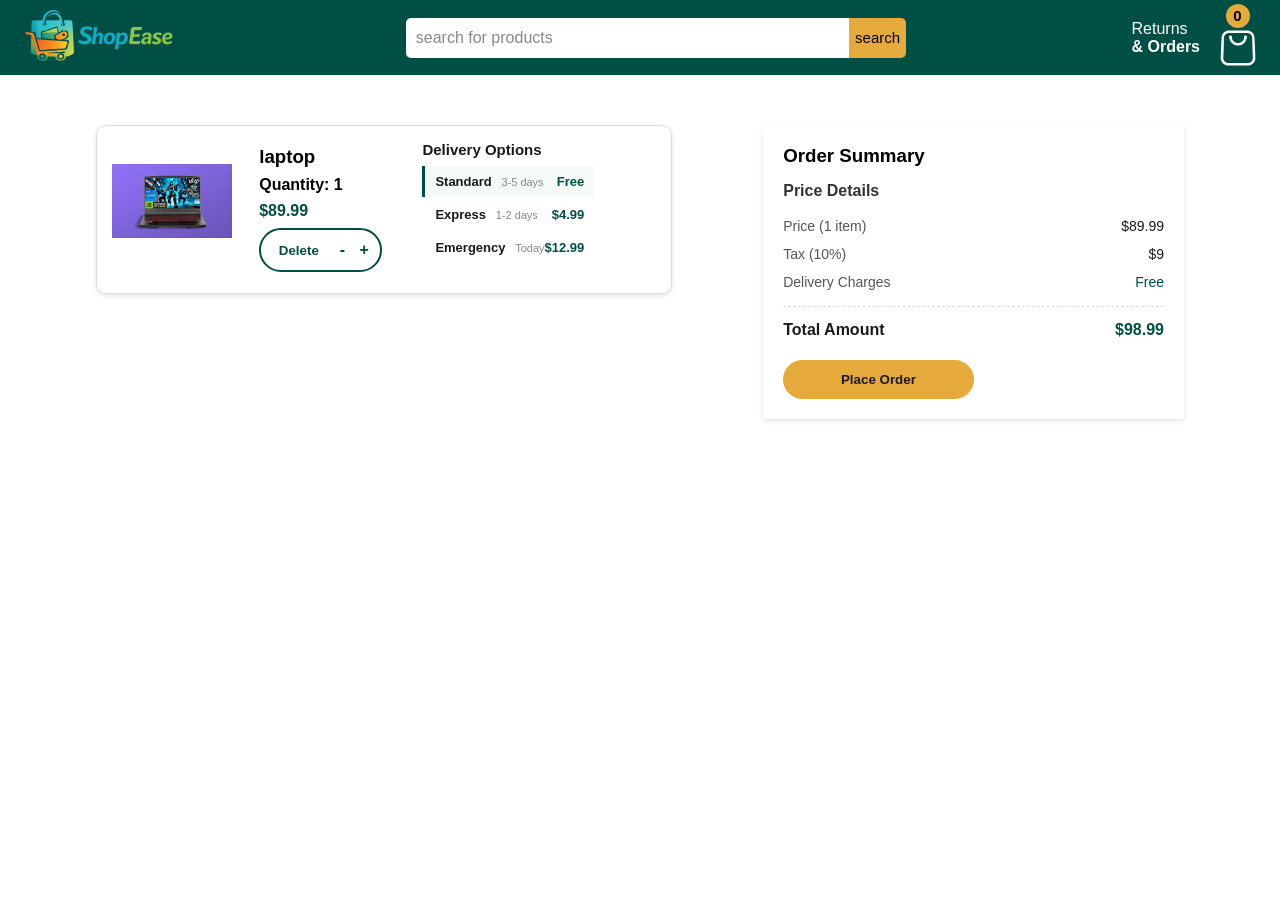
==== checkout.html @ da595313 "making checkout page" ====
<!DOCTYPE html>
<html lang="en">
<head>
    <meta charset="UTF-8">
    <meta name="viewport" content="width=device-width, initial-scale=1.0">
    <link rel="icon" type="image/png" href="logos/logo_favicon.png">
    <link rel="stylesheet" href="styles/checkout.css">
    <link rel="stylesheet" href="styles/checkout-products.css">
    <title>Checkout</title>
</head>
<body>
    <Header>
        <div class = "checkout-nav-bar">
            <a href="index.html">
                <img src="/logos/logo.png" class="checkout-nav-logo">
            </a>
            <div class="checkout-search-wrapper" >
                <input type="text" class="checkout-nav-search" placeholder="search for products">
                <button class="checkout-nav-search-button">search</button>
            </div>
            <div class="checkout-right-section">
                <div class="checkout-returns-and-orders">
                    <p class="checkout-returns-text">Returns</p>
                    <p class="checkout-orders-text">&amp; Orders</p>
                </div>
                <div class="checkout-cart">
                    <div class="checkout-cart-count" id = "cart-count">0</div>
                    <a href="checkout.html">
                        <img src="images/cart-icon.png" alt="Shopping Cart" class="checkout-cart-icon">
                    </a>
                </div>
            </div>
        </div>
    </header>

    <main>
        <div class="checkout-container">
            <div class="checkout-products" id="checkout-products">
                <div class="checkout-card">
                    <img src="images/laptop.jpg" alt="laptop">
                    <div class="checkout-product-details">
                        <h3 class="checkout-product-name">laptop</h3>
                        <span> <h4>Quantity: 1</h4></span>
                        <p class="checkout-product-price">$89.99</p>
                        <div class="checkout-button-container">
                            <button class="checkout-delete">Delete</button>
                            <button class="checkout-minus">-</button>
                            <button class = "checkout-add">+</button>
                        </div>
                    </div>
                    <div class="checkout-delivery-section">

                        <h3 class="checkout-delivery-heading">Delivery Options</h3>
                        <div class="checkout-delivery-tabs">
                            <button type="button" class="checkout-delivery-tab active" data-delivery="standard" data-price="0">
                                <span>
                                    <span class="checkout-delivery-tab-title">Standard</span>
                                    <span class="checkout-delivery-tab-time">3-5 days</span>
                                </span>
                                <span class="checkout-delivery-tab-price">Free</span>
                            </button>

                            <button type="button" class="checkout-delivery-tab" data-delivery="express" data-price="4.99">
                                <span>
                                    <span class="checkout-delivery-tab-title">Express</span>
                                    <span class="checkout-delivery-tab-time">1-2 days</span>
                                </span>
                                <span class="checkout-delivery-tab-price">$4.99</span>
                            </button>

                            <button type="button" class="checkout-delivery-tab" data-delivery="emergency" data-price="12.99">
                                <span>
                                    <span class="checkout-delivery-tab-title">Emergency</span>
                                    <span class="checkout-delivery-tab-time">Today</span>
                                </span>
                                <span class="checkout-delivery-tab-price">$12.99</span>
                            </button>
                        </div>
                    </div>
                </div>
            </div>

            <div class="place-order-sidebar">
                <h3 class="checkout-order-summary">Order Summary</h3>

                <div class="checkout-price-details">
                <h3 class="checkout-price-heading">Price Details</h3>

                <div class="checkout-price-row">
                    <span class="checkout-price-label">Price (1 item)</span>
                    <span class="checkout-price-value">$89.99</span>
                </div>

                <div class="checkout-price-row">
                    <span class="checkout-price-label">Tax (10%)</span>
                    <span class="checkout-price-value">$9</span>
                </div>

                <div class="checkout-price-row">
                    <span class="checkout-price-label">Delivery Charges</span>
                    <span class="checkout-price-value checkout-price-free">Free</span>
                </div>

                <div class="checkout-price-divider"></div>

                <div class="checkout-price-row checkout-total-row">
                    <span class="checkout-total-label">Total Amount</span>
                    <span class="checkout-total-value">$98.99</span>
                </div>
                </div>  

                <button class= "checkout-place-order">Place Order</button>
            </div>
        </div>
    </main>

    <script type="module" src="scripts/checkout.js"></script>

</body>
---- styles/checkout.css ----
*{
    padding: 0px;
    margin: 0px;
}

body{
    font-family: Arial, Helvetica, sans-serif;
}

.checkout-nav-bar{
    display: flex;
    height: 55px;
    background-color: #004F44;
    justify-content: space-between;
    align-items: center;
    padding: 10px 20px;
}

.checkout-nav-logo{
    width: 160px;
    cursor: pointer;
    transition: transform 0.3s ease;
}
.checkout-nav-logo:hover {
  transform: scale(1.05);
  filter: drop-shadow(0 4px 8px rgba(255, 255, 255, 0.2));
}

.checkout-search-wrapper {
    display: flex;
    align-items: center;
    flex-grow: 1;
    max-width: 500px;
    justify-content: center;
    margin: 0 15px;
}

.checkout-nav-search {
    width: 100%;
    height: 40px;
    min-width: 50px;
    color: #111111;
    padding-left: 10px;
    font-size: 16px;
    font-weight: 400;
    border: none;
    border-top-left-radius: 5px;
    border-bottom-left-radius: 5px;
    font-family: Arial, sans-serif;
}

.checkout-nav-search:focus {
  outline: none;
  box-shadow: 0 0 8px rgba(229, 169, 60, 0.4); 
}

.checkout-nav-search::placeholder {
  font-family: Arial, sans-serif;
  color: #888888;
}

.checkout-nav-search-button{
    width: 65px;
    height: 40px;
    font-size: 15px;
    background-color: #E5A93C;
    border: none;
    border-top-right-radius: 5px;
    border-bottom-right-radius: 5px;
    padding-left: 0px;
    cursor: pointer;
}

.checkout-right-section {
    display: flex;
    align-items: center;
    gap: 15px;
    cursor: pointer;
}

.checkout-nav-search-button:hover {
  background-color: #C78E2B;
}

.checkout-returns-and-orders{
    color: white;
    cursor: pointer;
}

.checkout-orders-text{
    font-weight: bolder;
}



.checkout-cart-icon {
    width: 40px;
    filter: invert(1);
    transition: transform 0.2s ease;
    margin: 0;
}

.checkout-cart-icon:hover {
  transform: scale(1.1);
}

.checkout-cart{
    display: flex;
    flex-direction: column;
    justify-content: center;
    align-items: center;
    width: 45px;
}

.checkout-cart-count {
    width: 24px;
    height: 24px;
    background-color: #E5A93C;
    border-radius: 50%;
    
    display: inline-flex;
    align-items: center;
    justify-content: center;
    
    font-size: 15px;
    font-weight: 800;
    color: #000000;
}

@media (max-width: 600px) {
    .checkout-nav-bar {
        flex-wrap: wrap;
        height: auto;
        gap: 10px;
    }

    .checkout-search-wrapper {
        order: 3;
        max-width: 100%;
        width: 100%;
        margin: 0;
    }
    
    .checkout-nav-logo {
        width: 120px;
    }
}
---- styles/checkout-products.css ----
.checkout-container {
    display: flex; 
    justify-content: space-between;
    align-items: flex-start;
    width: 85%;
    margin: 0 auto;
    padding: 50px;
}

.checkout-products{
    width: 50%;
    padding: 15px;
    border: 1px solid #dddddd;
    box-shadow: 0 2px 5px rgba(0,0,0,0.1);
    border-radius: 10px;
}

.checkout-card{
    display: flex;
    gap: 5%;
    padding-bottom: 15px;
    margin-bottom: 15px;
    border-bottom: 1px solid #eeeeee;
}

.checkout-card img {
    width: 120px;
    height: 120px;
    object-fit: contain;
    background-color: #ffffff;
    border-radius: 8px;
    flex-shrink: 0;
}

.checkout-card:last-child{
    border-bottom: none;
    margin-bottom: 0;
    padding-bottom: 0;
}

.checkout-product-details{
    padding-top: 5px;
    width: 25%;
    display: flex;
    flex-direction: column;
    gap: clamp(6px, 1.5vw, 8px);
}

.checkout-product-price{
    font-weight: bold;
    color: #004F44;
}


.place-order-sidebar {
    width: 35%;
    padding: 20px;
    background-color: #f9f9f9;
    border: 1px solid #ddd;
    height: fit-content;
}

.checkout-button-container{
    display: flex;
    padding: 5px;
    width: 80%;
    min-width: 50px;
    max-width: 150px; 
    border: 2px solid #004F44;
    border-radius: 25px;
    overflow: hidden;
    background-color: #ffffff;
}

.checkout-button-container button {
    box-sizing: border-box;
    border: none;
    background: transparent;
    cursor: pointer;
    font-weight: 600;
    transition: all 0.25s ease;
    padding: 6px 0;
}

.checkout-delete{
    width: 60%;
    color: #004F44;
    border-right: 1px solid #dddddd;
}

.checkout-delete:hover {
    background-color: #004F44;
    color: #ffffff;
}

.checkout-minus{
    width: 20%;
    color: #004F44;
    font-size: 16px;
}

.checkout-minus:hover {
    background-color: #e6f0ee;
    color: #003b33;
    transform: scale(1.1);
}

.checkout-add{
    width: 20%;
    color: #004F44;
    font-size: 16px;
}

.checkout-add:hover {
    background-color: #e6f0ee;
    color: #003b33;
    transform: scale(1.1);
}

.checkout-button-container button:active {
    transform: scale(0.95);
}

.place-order-sidebar{
    height: 40%;
    border: none;
    background-color: #ffffff;
    box-shadow: 0 2px 5px rgba(0,0,0,0.1);
}

.checkout-place-order{
    box-sizing: border-box;
    background-color: #E5A93C;
    width: 50%;
    padding: 12px 0;
    border: none;
    border-radius: 20px;
    font-weight: 700;
    cursor: pointer;
    color: #1a1a1a;
    transition: all 0.25s ease;
}

.checkout-place-order:hover{
    background-color: #C78E2B;
}

.checkout-price-details {
    padding: 15px 0;
}

.checkout-price-heading {
    margin: 0 0 12px 0;
    font-size: 16px;
    color: #333333;
}

.checkout-price-row {
    display: flex;
    justify-content: space-between;
    align-items: center;
    padding: 6px 0;
    font-size: 14px;
    color: #555555;
}

.checkout-price-label {
    color: #555555;
}

.checkout-price-value {
    font-weight: 500;
    color: #1a1a1a;
}

.checkout-price-free {
    color: #004F44;
}

.checkout-price-divider {
    border-top: 1px dashed #dddddd;
    margin: 10px 0;
}

.checkout-total-row {
    padding-top: 4px;
}

.checkout-total-label {
    font-weight: 700;
    font-size: 16px;
    color: #1a1a1a;
}

.checkout-total-value {
    font-weight: 700;
    font-size: 16px;
    color: #004F44;
}

.checkout-delivery-section {
    display: flex;
    flex-direction: column; /* forces heading above tabs, not beside them */
    margin-bottom: 15px;
}

.checkout-delivery-heading {
    margin: 0 0 8px 0;
    font-size: 15px;
    font-weight: 700;
    color: #1a1a1a;
}

.checkout-delivery-tabs {
    display: flex;
    flex-direction: column;
    gap: 2px;
}

.checkout-delivery-tab {
    display: flex;
    justify-content: space-between;
    align-items: center;
    width: 100%;
    background: none;
    border: none;
    border-left: 3px solid transparent;
    padding: 8px 10px;
    font-family: inherit;
    text-align: left;
    color: #555555;
    cursor: pointer;
    transition: all 0.2s ease;
}

.checkout-delivery-tab:hover {
    background-color: #f5f5f5;
}

.checkout-delivery-tab.active {
    border-left: 3px solid #004F44;
    background-color: #f5f9f8;
}

.checkout-delivery-tab-title {
    font-weight: 600;
    font-size: 13px;
    color: #1a1a1a;
}

.checkout-delivery-tab-time {
    font-size: 11px;
    color: #888888;
    margin-left: 6px;
}

.checkout-delivery-tab-price {
    font-size: 13px;
    font-weight: 600;
    color: #004F44;
}

@media (max-width: 768px) {
    .checkout-container {
        flex-wrap: wrap;
    }

    .checkout-products,
    .place-order-sidebar {
        width: 100%;
    }

    .checkout-card {
        flex-wrap: wrap;
    }

    .checkout-product-details {
        width: 60%;
    }
}

@media (max-width: 480px) {
    .checkout-card {
        flex-direction: column;
        align-items: flex-start;
    }

    .checkout-product-details {
        width: 100%;
    }

    .checkout-button-container {
        max-width: 100%;
    }

    .checkout-delete {
        width: 50%;
    }
    .checkout-minus,
    .checkout-add {
        width: 25%;
    }
}

@media (max-width: 768px) {
    .checkout-delivery-option {
        font-size: 13px;
    }

    .checkout-price-row {
        font-size: 13px;
    }

    .checkout-total-row {
        font-size: 15px;
    }
}

@media (max-width: 480px) {
    .checkout-delivery-options {
        gap: 10px;
        margin-bottom: 12px;
    }

    .checkout-delivery-option {
        align-items: flex-start;
        line-height: 1.4;
        font-size: 12.5px;
    }

    .checkout-delivery-option input {
        margin-top: 3px;
    }

    .checkout-price-row {
        font-size: 13px;
        padding: 5px 0;
    }

    .checkout-total-row {
        font-size: 14.5px;
        padding-top: 8px;
    }
}

@media (max-width: 480px) {
    .checkout-place-order {
        width: 100%;
    }
}
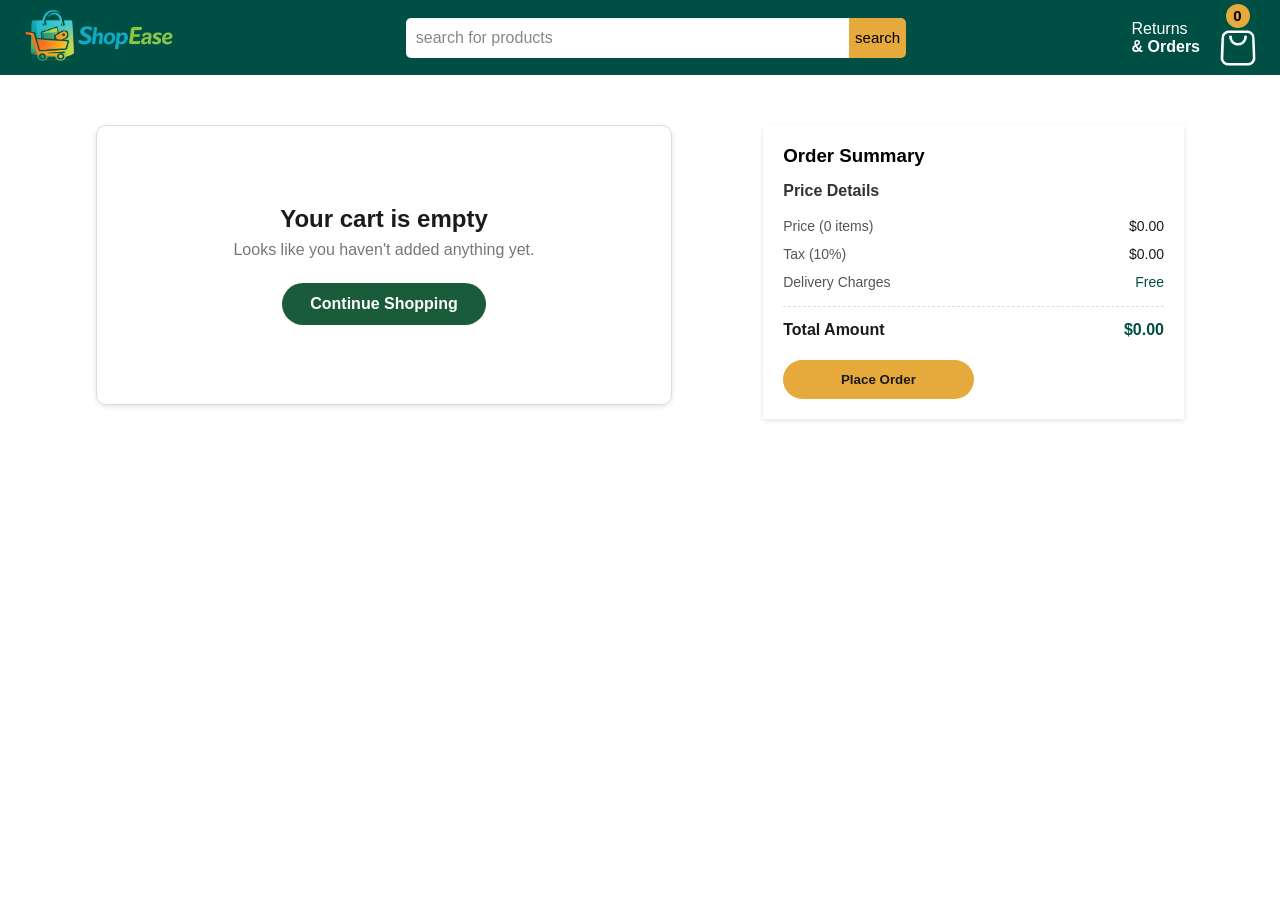
==== commit 0b6e828f: "i do not knwo" ====
--- a/checkout.html
+++ b/checkout.html
@@ -80,7 +80,7 @@
                 </div>
             </div>
 
-            <div class="place-order-sidebar">
+            <div class="place-order-sidebar" id="place-order-sidebar">
                 <h3 class="checkout-order-summary">Order Summary</h3>
 
                 <div class="checkout-price-details">
--- a/styles/checkout-products.css
+++ b/styles/checkout-products.css
@@ -143,6 +143,12 @@
 
 .checkout-place-order:hover{
     background-color: #C78E2B;
+}
+
+.checkout-place-order:active {
+    background-color: #e0a800;
+    transform: scale(0.96);
+    box-shadow: inset 0 2px 4px rgba(0, 0, 0, 0.2);
 }
 
 .checkout-price-details {
@@ -260,6 +266,49 @@
     color: #004F44;
 }
 
+.empty-cart {
+    display: flex;
+    flex-direction: column;
+    align-items: center;
+    justify-content: center;
+    text-align: center;
+    padding: 4rem 2rem;
+    color: #333;
+}
+
+.empty-cart h3 {
+    font-size: 1.5rem;
+    font-weight: 600;
+    margin-bottom: 0.5rem;
+    color: #1a1a1a;
+}
+
+.empty-cart p {
+    font-size: 1rem;
+    color: #777;
+    margin-bottom: 1.5rem;
+}
+
+.continue-shopping-btn {
+    display: inline-block;
+    padding: 0.75rem 1.75rem;
+    background-color: #1a5c3a;   /* adjust to match your site's accent color */
+    color: #fff;
+    text-decoration: none;
+    font-weight: 600;
+    border-radius: 999px;        /* pill shape, matches your delivery tab buttons */
+    transition: background-color 0.2s ease, transform 0.15s ease;
+}
+
+.continue-shopping-btn:hover {
+    background-color: #144a2f;
+    transform: translateY(-1px);
+}
+
+.continue-shopping-btn:active {
+    transform: translateY(0);
+}
+
 @media (max-width: 768px) {
     .checkout-container {
         flex-wrap: wrap;
